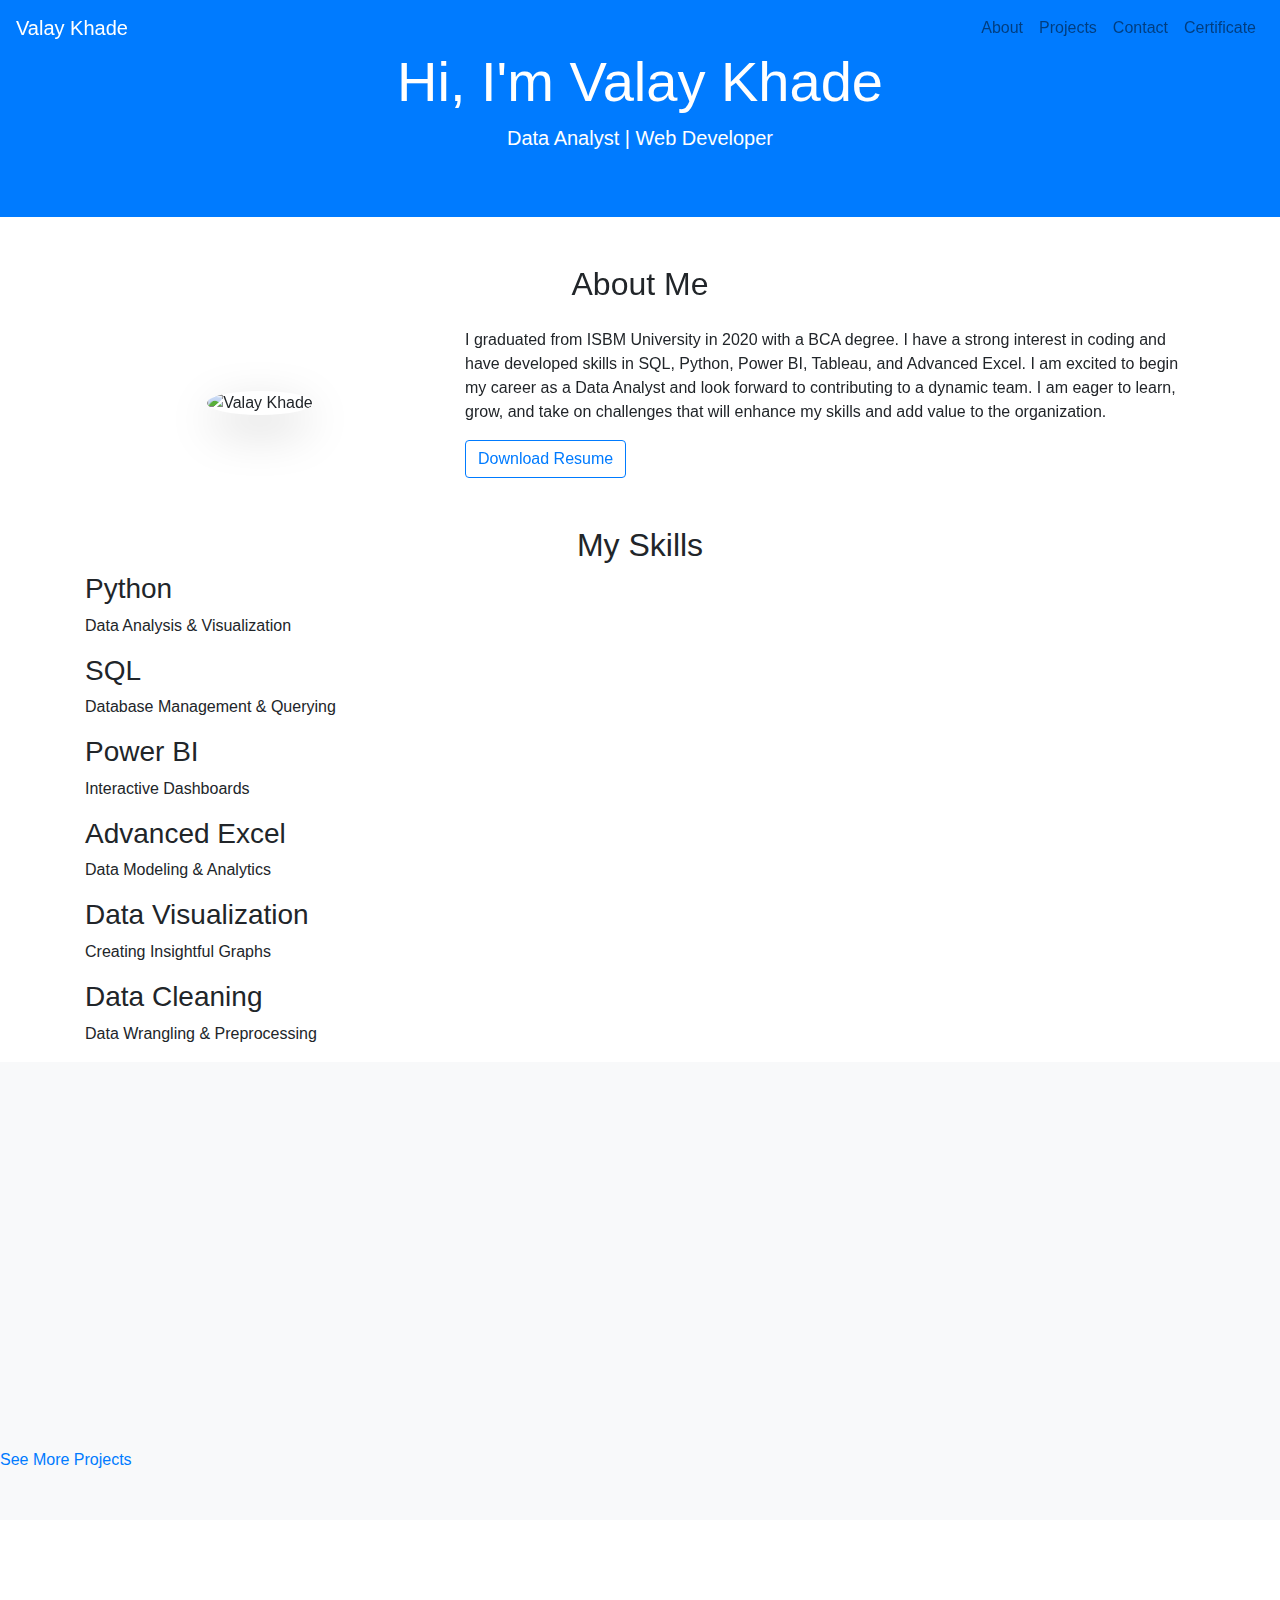
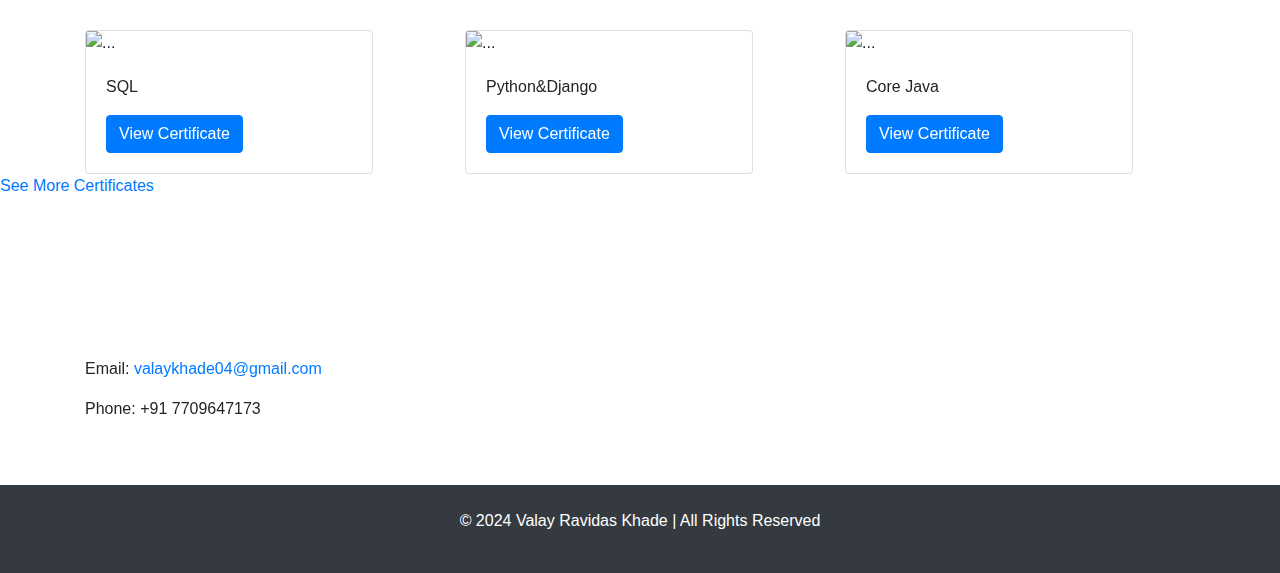
==== index.html @ 322e751b "2nd comite done" ====
<!DOCTYPE html>
<html lang="en">
  <head>
    <meta charset="UTF-8" />
    <meta name="viewport" content="width=device-width, initial-scale=1.0" />
    <title>Valay Ravidas Khade - Data Analysis, Web Developer</title>
    <!-- Bootstrap CSS -->
    <link
      href="https://stackpath.bootstrapcdn.com/bootstrap/4.5.2/css/bootstrap.min.css"
      rel="stylesheet"
    />

    <!-- bootstrap icon cdn link  -->
    <link
      rel="stylesheet"
      href="https://cdn.jsdelivr.net/npm/bootstrap-icons@1.10.4/font/bootstrap-icons.css"
    />
    <!-- Google Fonts -->
    <link
      href="https://fonts.googleapis.com/css2?family=Raleway:wght@300;400;700&family=Poppins:wght@300;400;600&display=swap"
      rel="stylesheet"
    />
    <!-- FontAwesome -->
    <script
      src="https://kit.fontawesome.com/your-fontawesome-kit.js"
      crossorigin="anonymous"
    ></script>
    <!-- AOS (Animate on Scroll) Library -->
    <link href="https://unpkg.com/aos@2.3.1/dist/aos.css" rel="stylesheet" />
    <!-- Custom CSS -->
    <link rel="stylesheet" href="css/styles.css" />
  </head>
  <body>
    <!-- Navigation Bar -->
    <header id="navbar">
      <nav class="navbar navbar-expand-lg navbar-light fixed-top">
        <a class="navbar-brand text-white" href="index.html">Valay Khade</a>
        <button
          class="navbar-toggler"
          type="button"
          data-toggle="collapse"
          data-target="#navbarNav"
          aria-controls="navbarNav"
          aria-expanded="false"
          aria-label="Toggle navigation"
        >
          <span class="navbar-toggler-icon"></span>
        </button>
        <div class="collapse navbar-collapse" id="navbarNav">
          <ul class="navbar-nav ml-auto">
            <li class="nav-item">
              <a class="nav-link" href="#about">About</a>
            </li>
            <li class="nav-item">
              <a class="nav-link" href="#projects">Projects</a>
            </li>
            <li class="nav-item">
              <a class="nav-link" href="#contact">Contact</a>
            </li>

            <li class="nav-item">
              <a class="nav-link" href="#certificates">Certificate</a>
            </li>
          </ul>
        </div>
      </nav>
    </header>

    <!-- Hero Section -->
    <section id="hero" class="hero bg-primary text-white text-center py-5">
      <div class="container">
        <h1 class="display-4 animated fadeIn">Hi, I'm Valay Khade</h1>
        <p class="lead animated fadeIn">Data Analyst | Web Developer</p>
        <!-- <a href="#about" class="btn btn-light btn-lg animated fadeInUp"
          >Let's Connect</a
        > -->
      </div>
    </section>

    <!-- About Section -->
    <section id="about" class="py-5">
      <div class="container">
        <h2 class="text-center mb-4" data-aos="fade-up">About Me</h2>
        <div class="row align-items-center">
          <div class="col-md-4 text-center">
            <img
              src="images/profile-photo.jpg"
              alt="Valay Khade"
              class="img-fluid rounded-circle shadow-lg animated fadeIn"
              data-aos="zoom-in"
            />
          </div>
          <div class="col-md-8">
            <p data-aos="fade-up">
              I graduated from ISBM University in 2020 with a BCA degree. I have
              a strong interest in coding and have developed skills in SQL,
              Python, Power BI, Tableau, and Advanced Excel. I am excited to
              begin my career as a Data Analyst and look forward to contributing
              to a dynamic team. I am eager to learn, grow, and take on
              challenges that will enhance my skills and add value to the
              organization.
            </p>
            <a
              href="docs\valay_resume.pdf"
              class="btn btn-outline-primary"
              download
              data-aos="fade-up"
              >Download Resume</a
            >
          </div>
        </div>
      </div>
    </section>

    <!--Skills section start-->
    <section id="skills" class="section skills">
      <div class="container">
        <h2 style="text-align: center">My Skills</h2>
        <div class="skills-grid">
          <div class="skill-card">
            <h3>Python</h3>
            <p>Data Analysis & Visualization</p>
          </div>
          <div class="skill-card">
            <h3>SQL</h3>
            <p>Database Management & Querying</p>
          </div>
          <div class="skill-card">
            <h3>Power BI</h3>
            <p>Interactive Dashboards</p>
          </div>
          <div class="skill-card">
            <h3>Advanced Excel</h3>
            <p>Data Modeling & Analytics</p>
          </div>
          <div class="skill-card">
            <h3>Data Visualization</h3>
            <p>Creating Insightful Graphs</p>
          </div>
          <div class="skill-card">
            <h3>Data Cleaning</h3>
            <p>Data Wrangling & Preprocessing</p>
          </div>
        </div>
      </div>
    </section>

    <!---Skills section end -->
    <!-- Projects Section (Carousel) -->
    <section id="projects" class="bg-light py-5">
      <div class="container">
        <h2 class="text-center mb-4" data-aos="fade-up">My Projects</h2>
        <div
          id="projectCarousel"
          class="carousel slide"
          data-ride="carousel"
          data-aos="fade-up"
        >
          <div class="carousel-inner">
            <div class="carousel-item active">
              <div class="row">
                <div class="col-md-4">
                  <div class="card shadow-lg">
                    <img
                      src="images\crimewomen2.png"
                      class="card-img-top"
                      alt="Project 1"
                    />
                    <div class="card-body">
                      <h5 class="card-title">Crimes Against Women in India</h5>
                      <p class="card-text">
                        Conducted an in-depth analysis of crime data related to
                        women across various states in India, using a dataset
                        spanning from 2001 to 2021
                      </p>
                      <a href="crimes.html" class="btn btn-primary"
                        >View Project</a
                      >
                    </div>
                  </div>
                </div>
                <div class="col-md-4">
                  <div class="card shadow-lg">
                    <img
                      src="images\Dashboard.PNG"
                      class="card-img-top"
                      alt="Project 2"
                    />
                    <div class="card-body">
                      <h5 class="card-title">
                        Sales Performance Analysis for AdventureWorks
                      </h5>
                      <p class="card-text">
                        I developed a comprehensive Power BI dashboard for
                        AdventureWorks, focusing on analyzing sales performance
                        metrics
                      </p>
                      <a href="adventure.html" class="btn btn-primary"
                        >View Project</a
                      >
                    </div>
                  </div>
                </div>
                <div class="col-md-4">
                  <div class="card shadow-lg">
                    <img
                      src="images\django.png"
                      class="card-img-top"
                      alt="Project 3"
                    />
                    <div class="card-body">
                      <h5 class="card-title">E-commerce website Development</h5>
                      <p class="card-text">
                        The E-commerce Website Development Project was a web
                        development initiative to create a fully functional
                        online shopping platform.
                      </p>
                      <a href="ecomm.html" class="btn btn-primary"
                        >View Project</a
                      >
                    </div>
                  </div>
                </div>
              </div>
            </div>

            <!-- More carousel items can be added here -->
          </div>
        </div>
      </div>
      <div class="button-container">
        <a href="more-projects.html" class="styled-button">See More Projects</a>
      </div>
    </section>

    <!--certificate section start-->
    <section id="certificates" class="py-5">
      <div class="container">
        <h2 class="text-center mb-4" data-aos="fade-up">Certificates</h2>
        <div class="row">
          <div class="col-md-4">
            <div class="card" style="width: 18rem">
              <img
                src="Certificates\programmingfoundationsql_176_1701847916.jpg"
                class="card-img-top skill-card"
                alt="..."
              />
              <div class="card-body">
                <p class="card-text">SQL</p>
                <a
                  href="Certificates\programmingfoundationsql_176_1701847916.jpg"
                  target="_blank"
                  class="view-certificate btn btn-primary"
                  >View Certificate</a
                >
              </div>
            </div>
          </div>
          <div class="col-md-4">
            <div class="card" style="width: 18rem">
              <img
                src="Certificates\python&djangoframework_179_1693831315.jpg"
                class="card-img-top skill-card"
                alt="..."
              />
              <div class="card-body">
                <p class="card-text">Python&Django</p>
                <a
                  href="Certificates\python&djangoframework_179_1693831315.jpg"
                  target="_blank"
                  class="view-certificate btn btn-primary"
                  >View Certificate</a
                >
              </div>
            </div>
          </div>
          <div class="col-md-4">
            <div class="card" style="width: 18rem">
              <img
                src="Certificates\corejavaspringboot_180_1710142735.jpg"
                class="card-img-top skill-card"
                alt="..."
              />
              <div class="card-body">
                <p class="card-text">Core Java</p>
                <a
                  href="Certificates\corejavaspringboot_180_1710142735.jpg"
                  target="_blank"
                  class="view-certificate btn btn-primary"
                  >View Certificate</a
                >
              </div>
            </div>
          </div>
        </div>
      </div>

      <div class="button-container">
        <a href="more-certificates.html" class="styled-button"
          >See More Certificates</a
        >
      </div>
    </section>
    <!--certificate section end-->

    <!-- Contact Section -->
    <section id="contact" class="py-5">
      <div class="container">
        <h2 class="text-center mb-4" data-aos="fade-up">Get in Touch</h2>
        <div class="row">
          <div class="col-md-6">
            <p>
              Email:
              <a href="mailto:durvesh@example.com">valaykhade04@gmail.com</a>
            </p>
            <p>Phone: +91 7709647173</p>
          </div>
          <div class="col-md-6">
            <div class="social-links mt-5" data-aos="fade-up">
              <button href="" class="rounded-pill dribble">
                <a href="https://www.linkedin.com/in/valay-khade-975266293/">
                  <i class="bi bi-linkedin"></i
                ></a>
              </button>
              <button href="" class="rounded-pill whatsapp">
                <a href="https://www.instagram.com/valay_khade/"
                  ><i class="bi bi-instagram"></i
                ></a>
              </button>
              <button href="" class="rounded-pill behance">
                <a href="https://github.com/valaykhadegithub?tab=repositories">
                  <i class="bi bi-github"></i
                ></a>
              </button>
            </div>
          </div>
        </div>
      </div>
    </section>

    <!-- Footer -->
    <footer class="bg-dark text-white text-center py-4">
      <p>&copy; 2024 Valay Ravidas Khade | All Rights Reserved</p>
    </footer>

    <!-- Bootstrap JS & dependencies -->
    <script src="https://code.jquery.com/jquery-3.5.1.slim.min.js"></script>
    <script src="https://cdn.jsdelivr.net/npm/@popperjs/core@2.0.7/dist/umd/popper.min.js"></script>
    <script src="https://stackpath.bootstrapcdn.com/bootstrap/4.5.2/js/bootstrap.min.js"></script>
    <!-- AOS Library for Animations -->
    <script src="https://unpkg.com/aos@2.3.1/dist/aos.js"></script>
    <script>
      AOS.init({
        duration: 1200,
      });
    </script>
  </body>
</html>
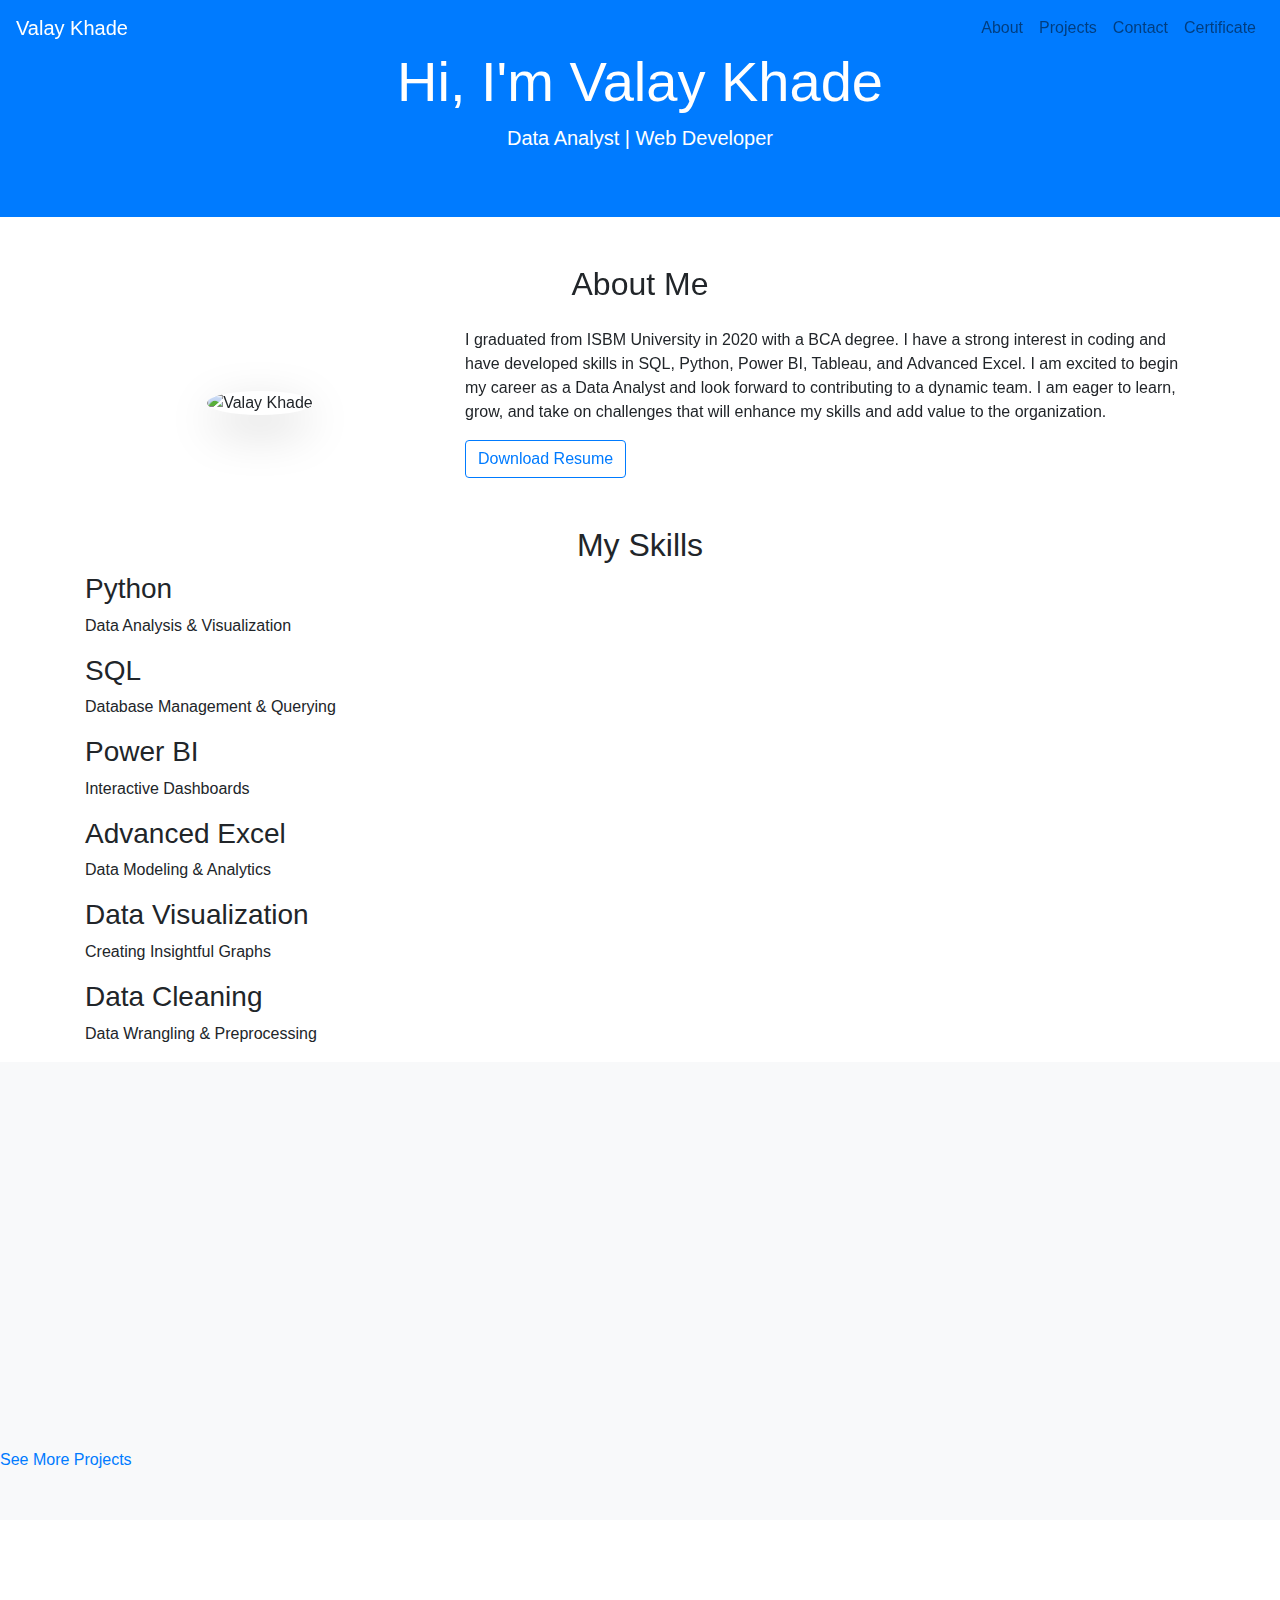
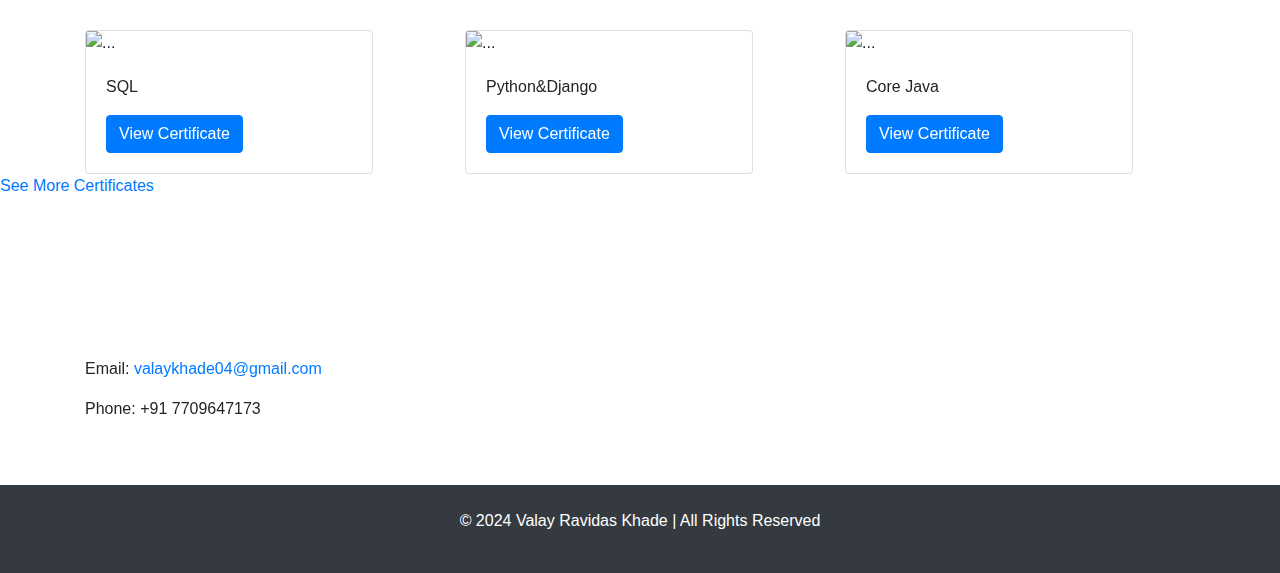
==== commit 342384d9: "done" ====
--- a/index.html
+++ b/index.html
@@ -101,7 +101,7 @@
               organization.
             </p>
             <a
-              href="docs\valay_resume.pdf"
+              href="docs\Valay_resume.pdf"
               class="btn btn-outline-primary"
               download
               data-aos="fade-up"
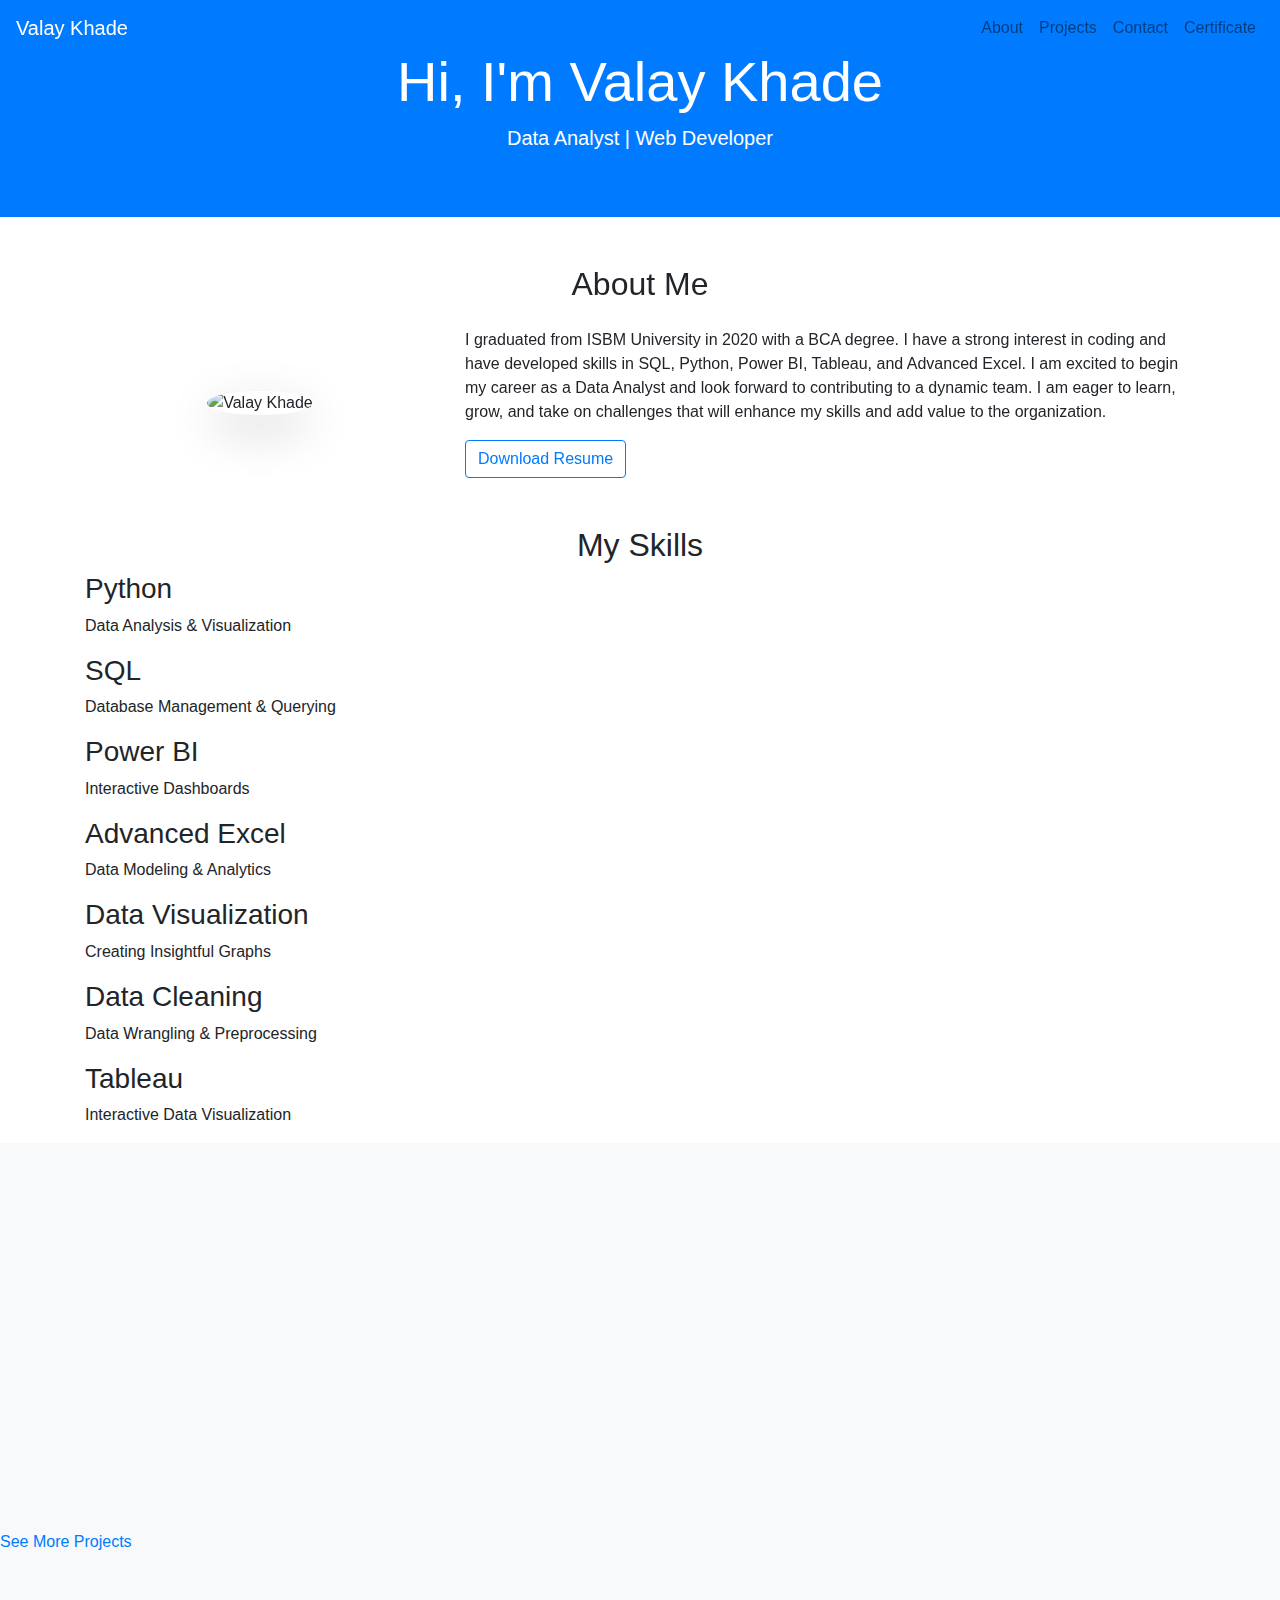
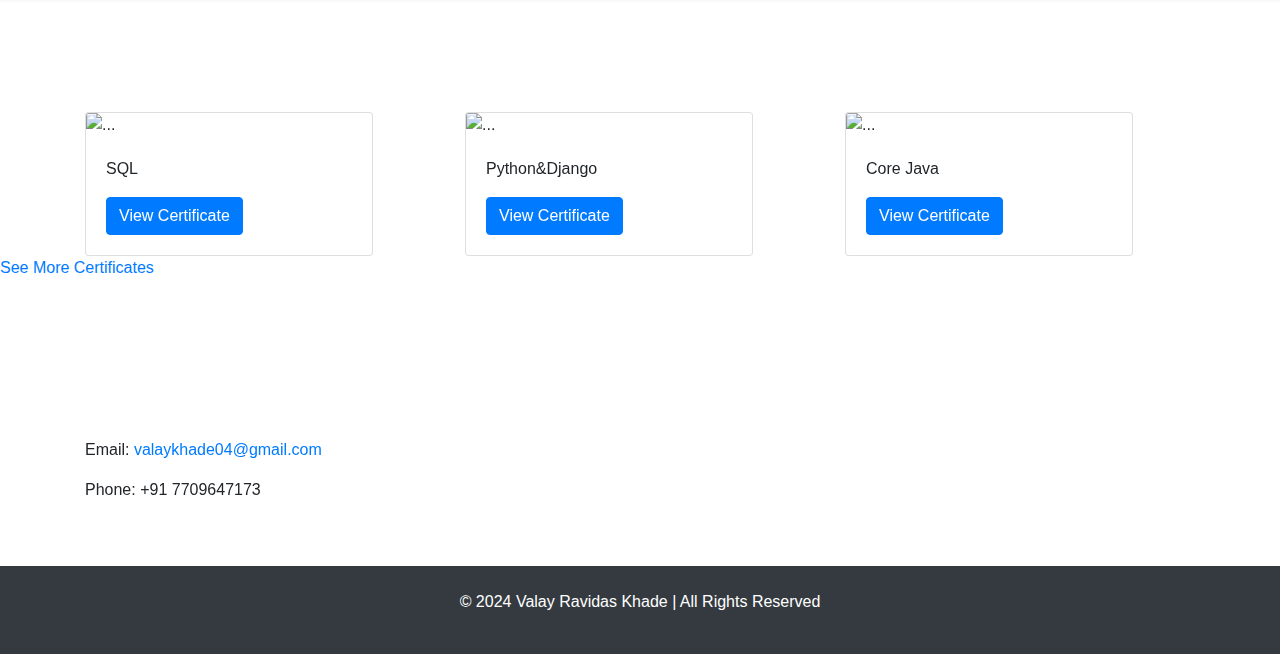
==== commit 356166a6: "final done" ====
--- a/index.html
+++ b/index.html
@@ -101,7 +101,7 @@
               organization.
             </p>
             <a
-              href="docs\Valay_resume.pdf"
+              href="docs\valay_resume.pdf"
               class="btn btn-outline-primary"
               download
               data-aos="fade-up"
@@ -140,6 +140,10 @@
           <div class="skill-card">
             <h3>Data Cleaning</h3>
             <p>Data Wrangling & Preprocessing</p>
+          </div>
+          <div class="skill-card">
+            <h3>Tableau</h3>
+            <p>Interactive Data Visualization</p>
           </div>
         </div>
       </div>
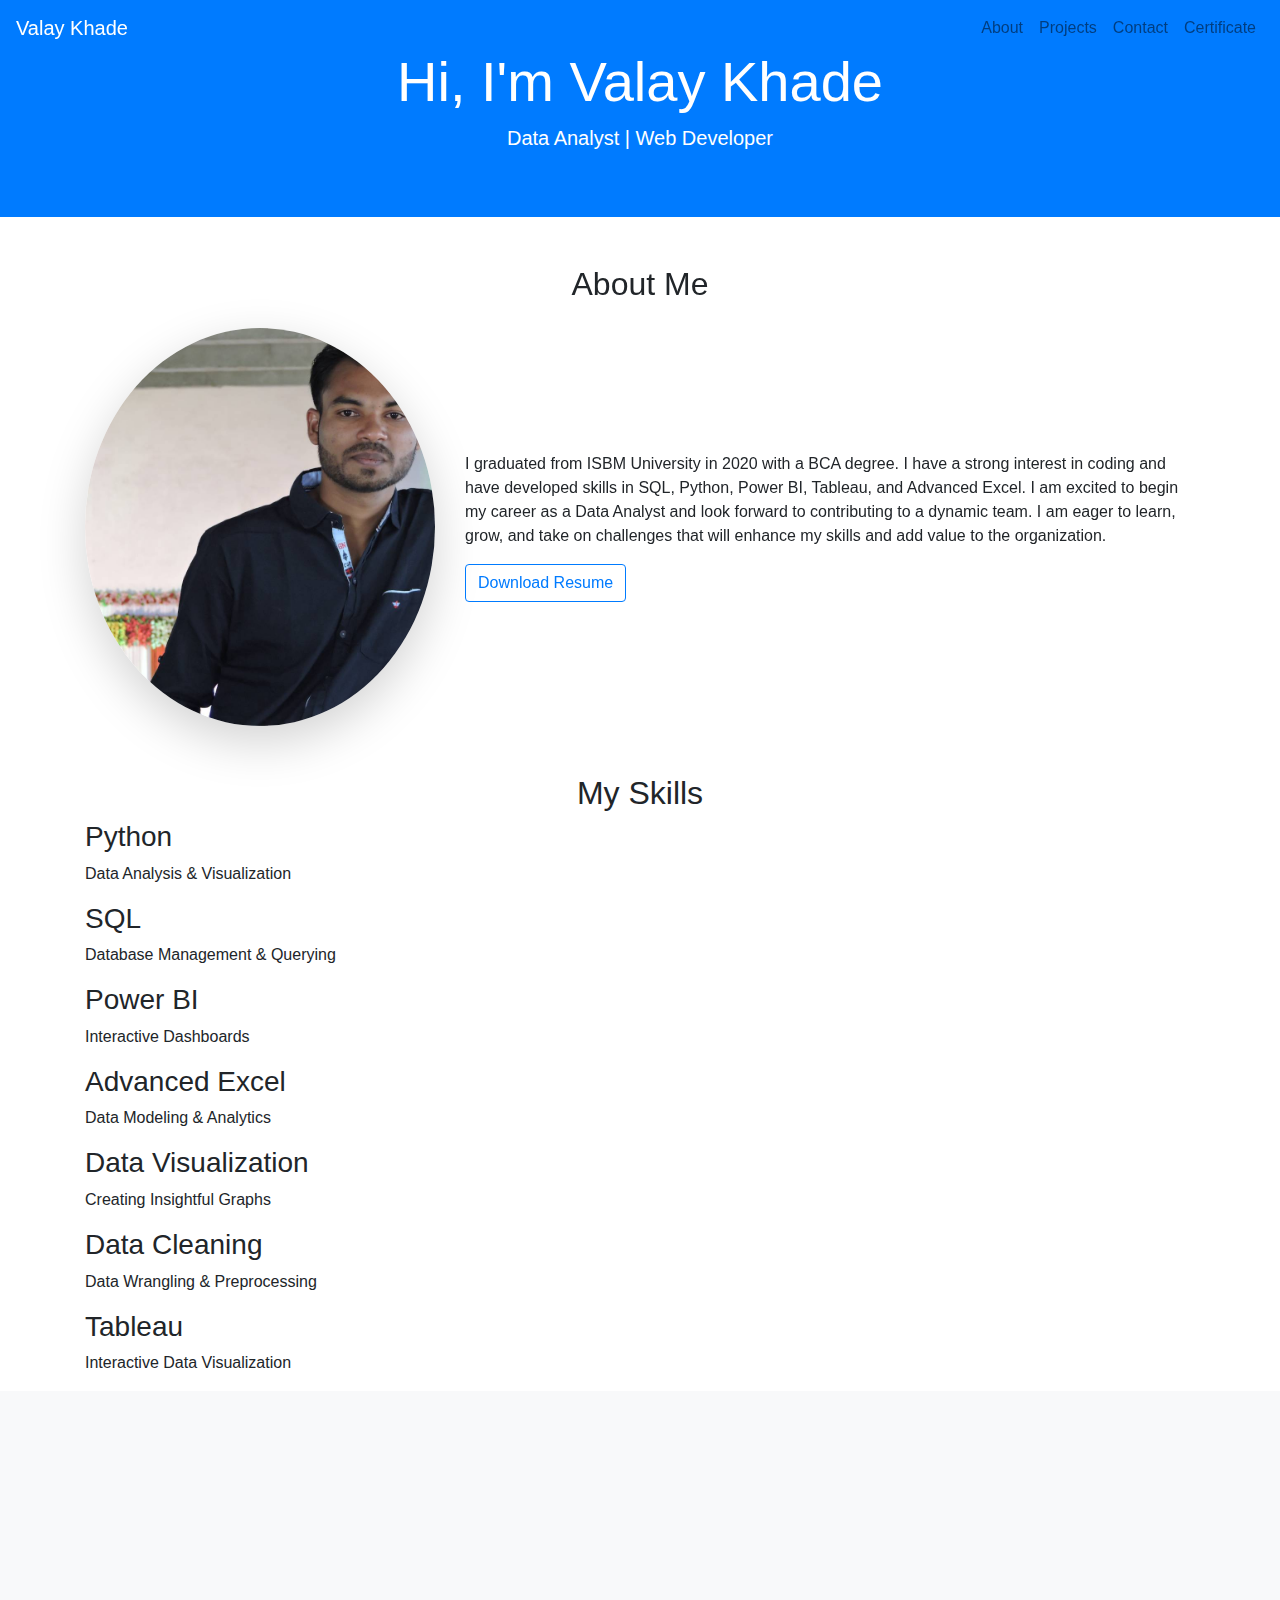
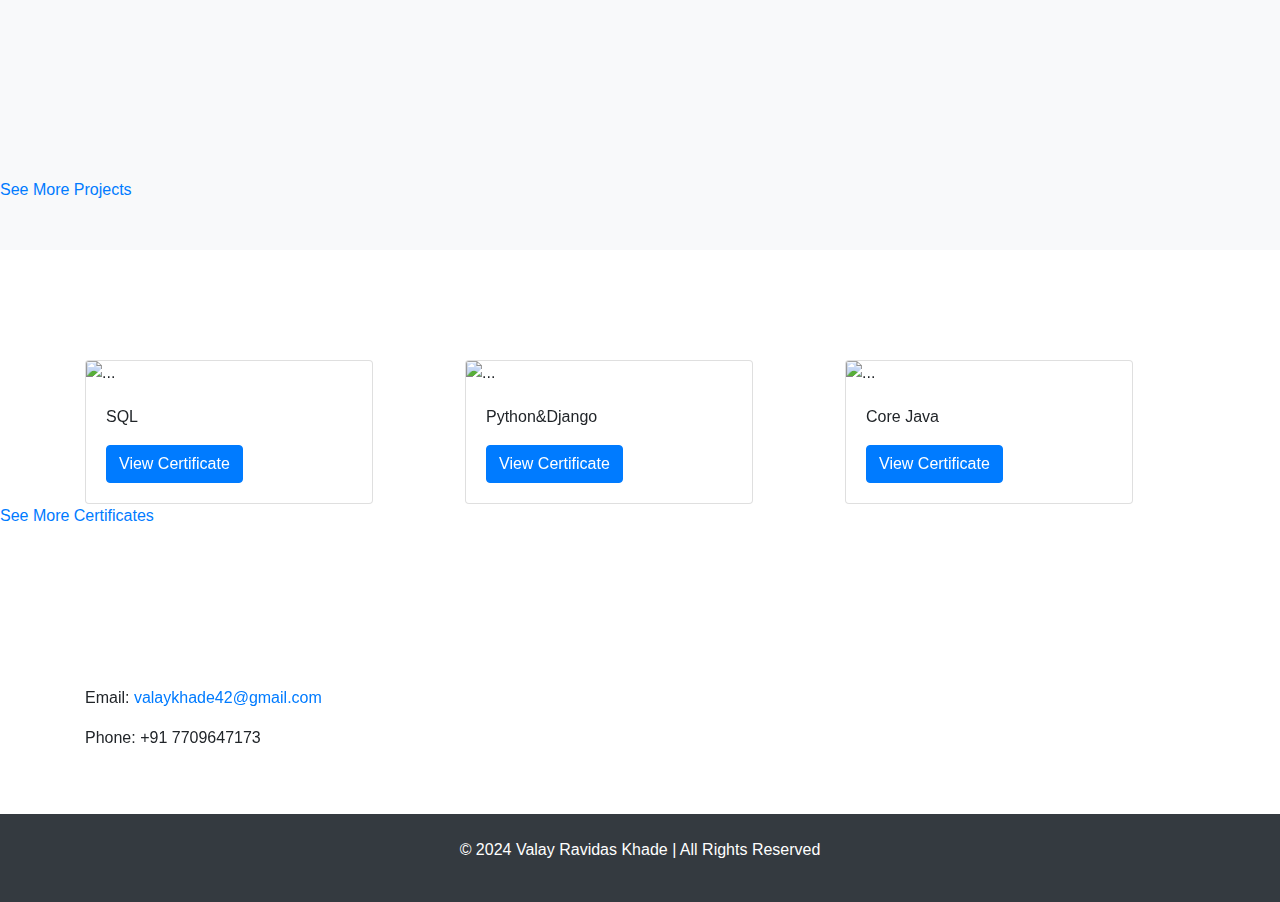
==== commit 14dc05b3: "final done" ====
--- a/index.html
+++ b/index.html
@@ -84,7 +84,7 @@
         <div class="row align-items-center">
           <div class="col-md-4 text-center">
             <img
-              src="images/profile-photo.jpg"
+              src="images\14d51513-4733-4925-95a0-dc9d8eff286f-compressed.jpg"
               alt="Valay Khade"
               class="img-fluid rounded-circle shadow-lg animated fadeIn"
               data-aos="zoom-in"
@@ -315,7 +315,7 @@
           <div class="col-md-6">
             <p>
               Email:
-              <a href="mailto:durvesh@example.com">valaykhade04@gmail.com</a>
+              <a href="mailto:durvesh@example.com">valaykhade42@gmail.com</a>
             </p>
             <p>Phone: +91 7709647173</p>
           </div>
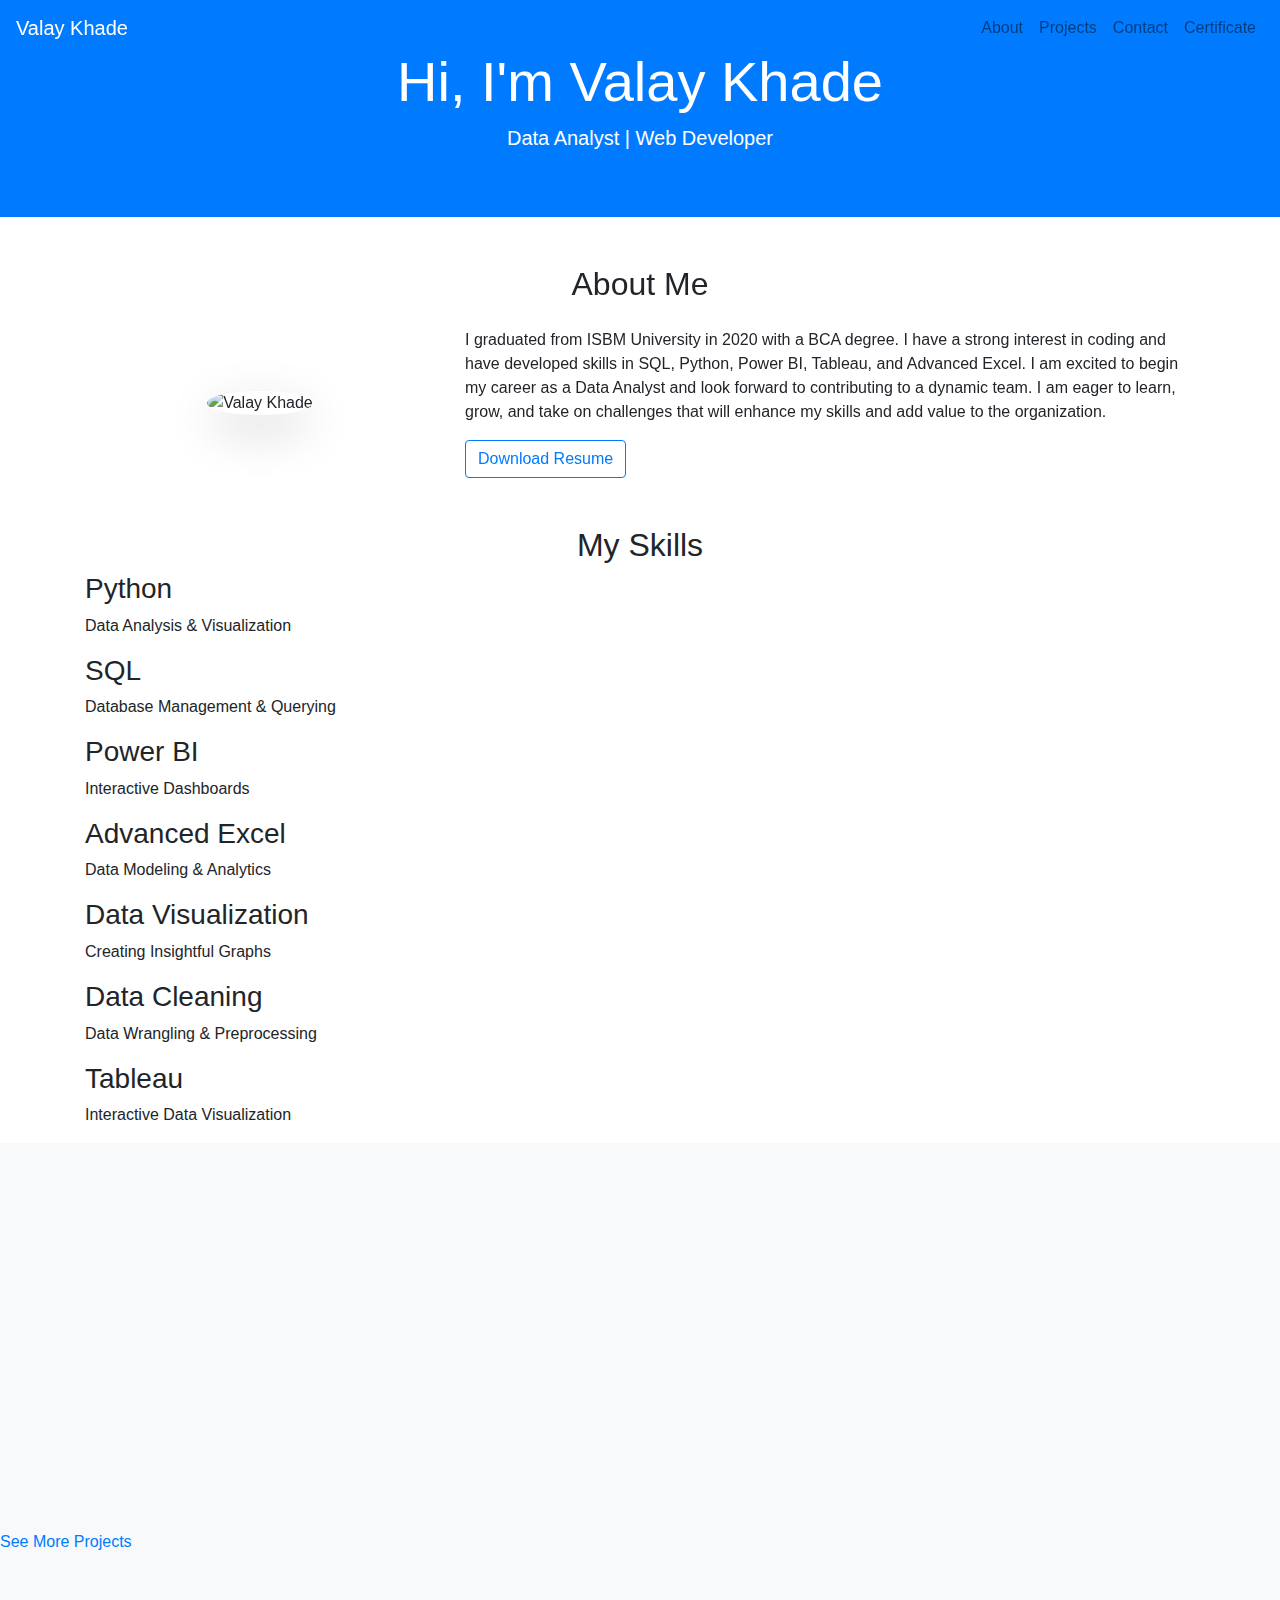
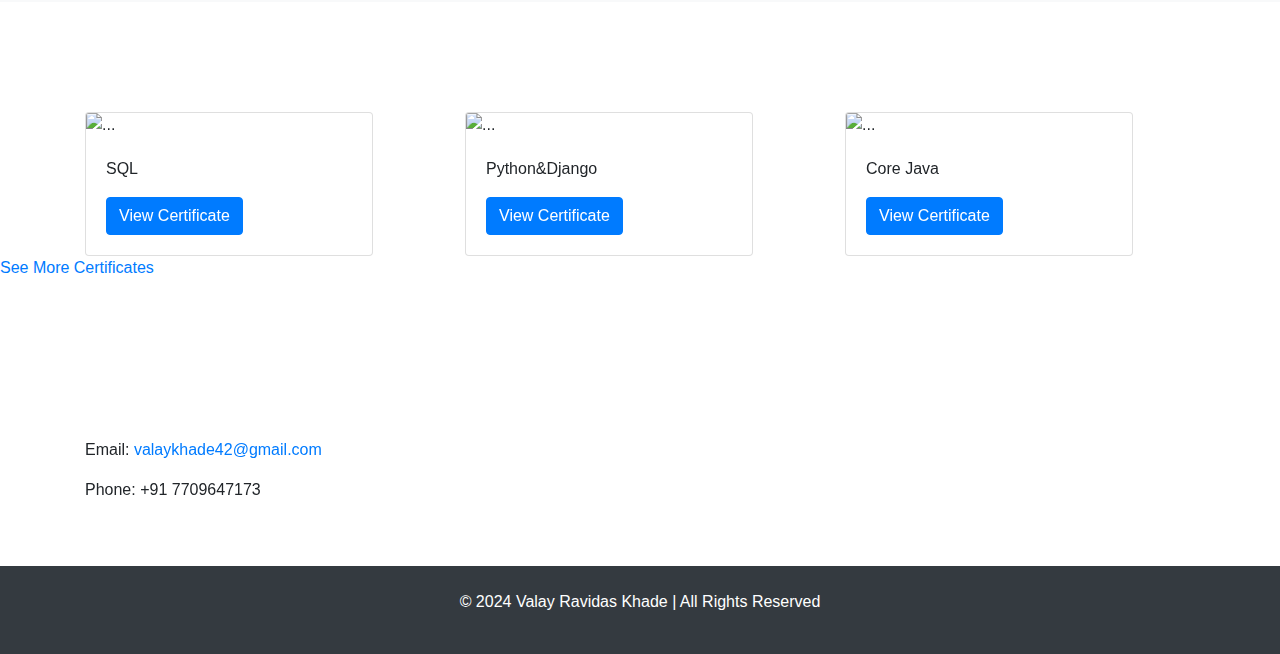
==== commit 768fdd5a: "commite done" ====
--- a/index.html
+++ b/index.html
@@ -84,7 +84,7 @@
         <div class="row align-items-center">
           <div class="col-md-4 text-center">
             <img
-              src="images\14d51513-4733-4925-95a0-dc9d8eff286f-compressed.jpg"
+              src=""
               alt="Valay Khade"
               class="img-fluid rounded-circle shadow-lg animated fadeIn"
               data-aos="zoom-in"
